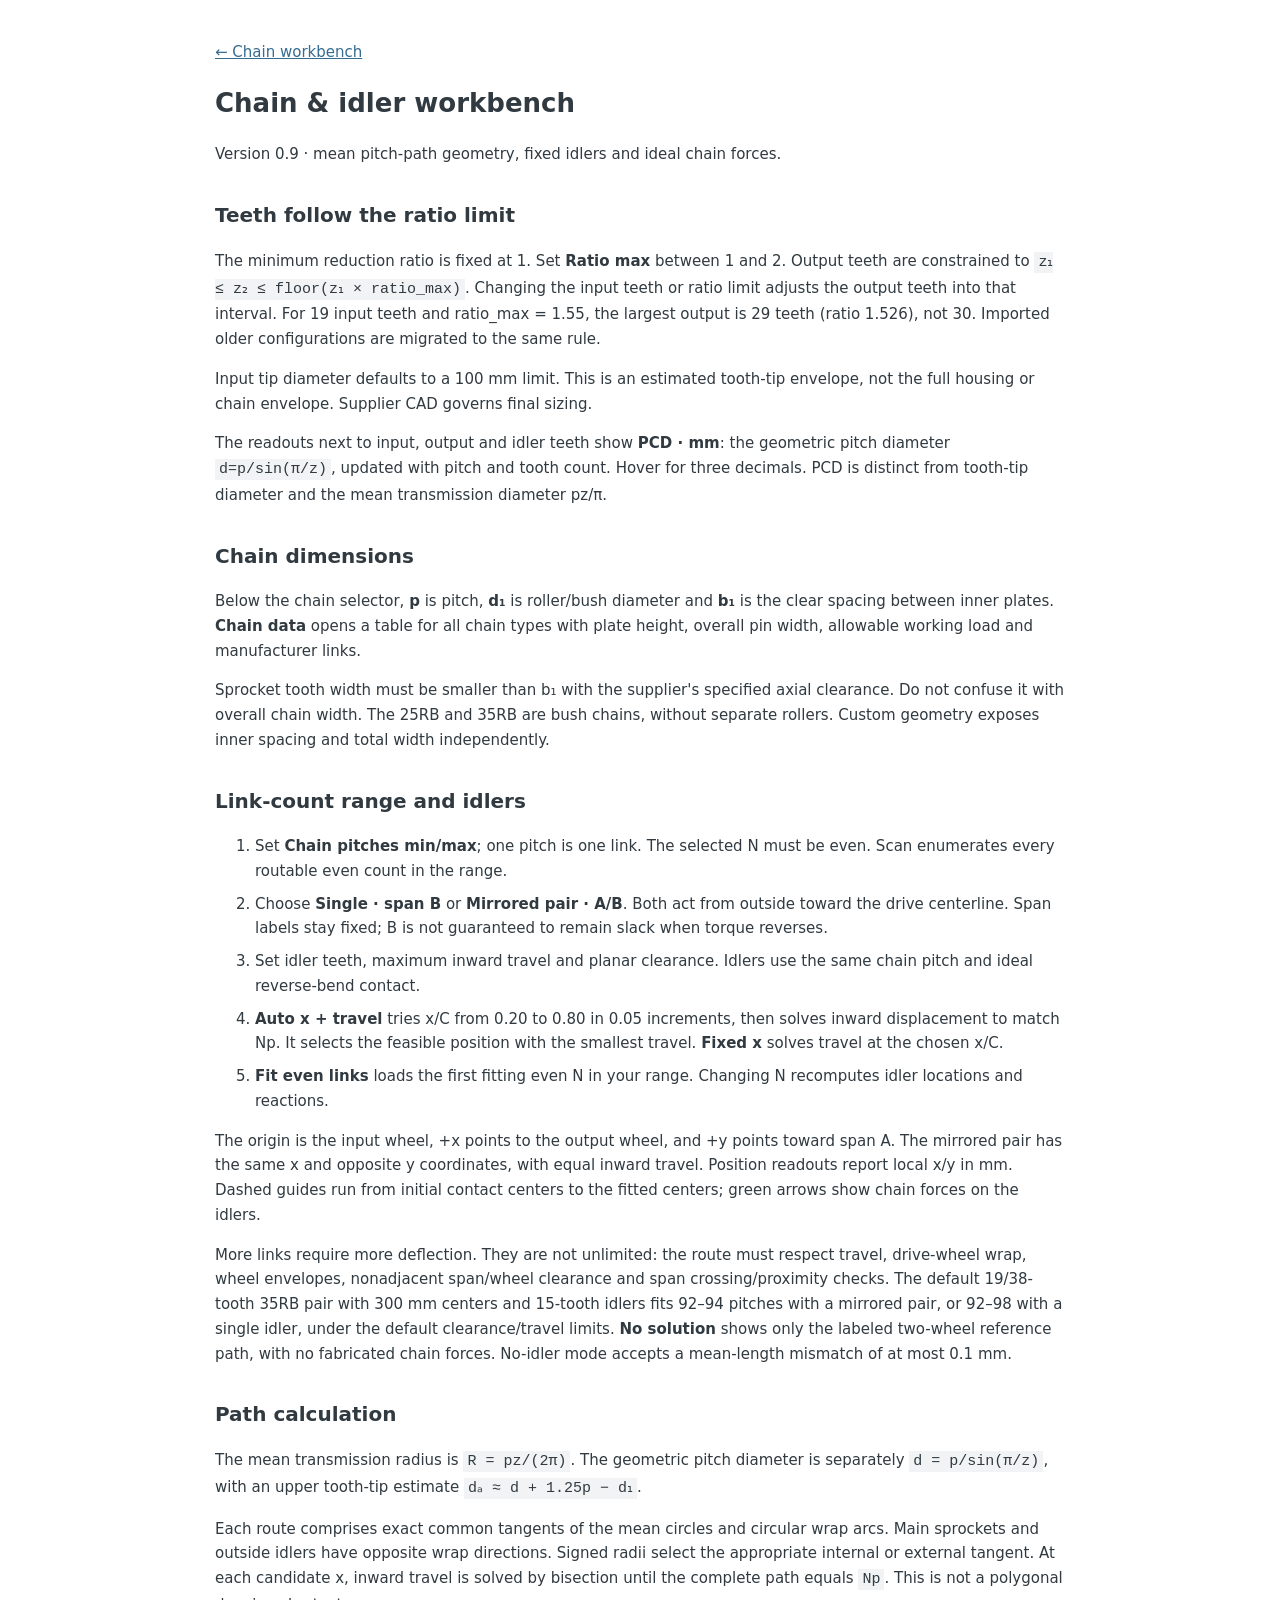
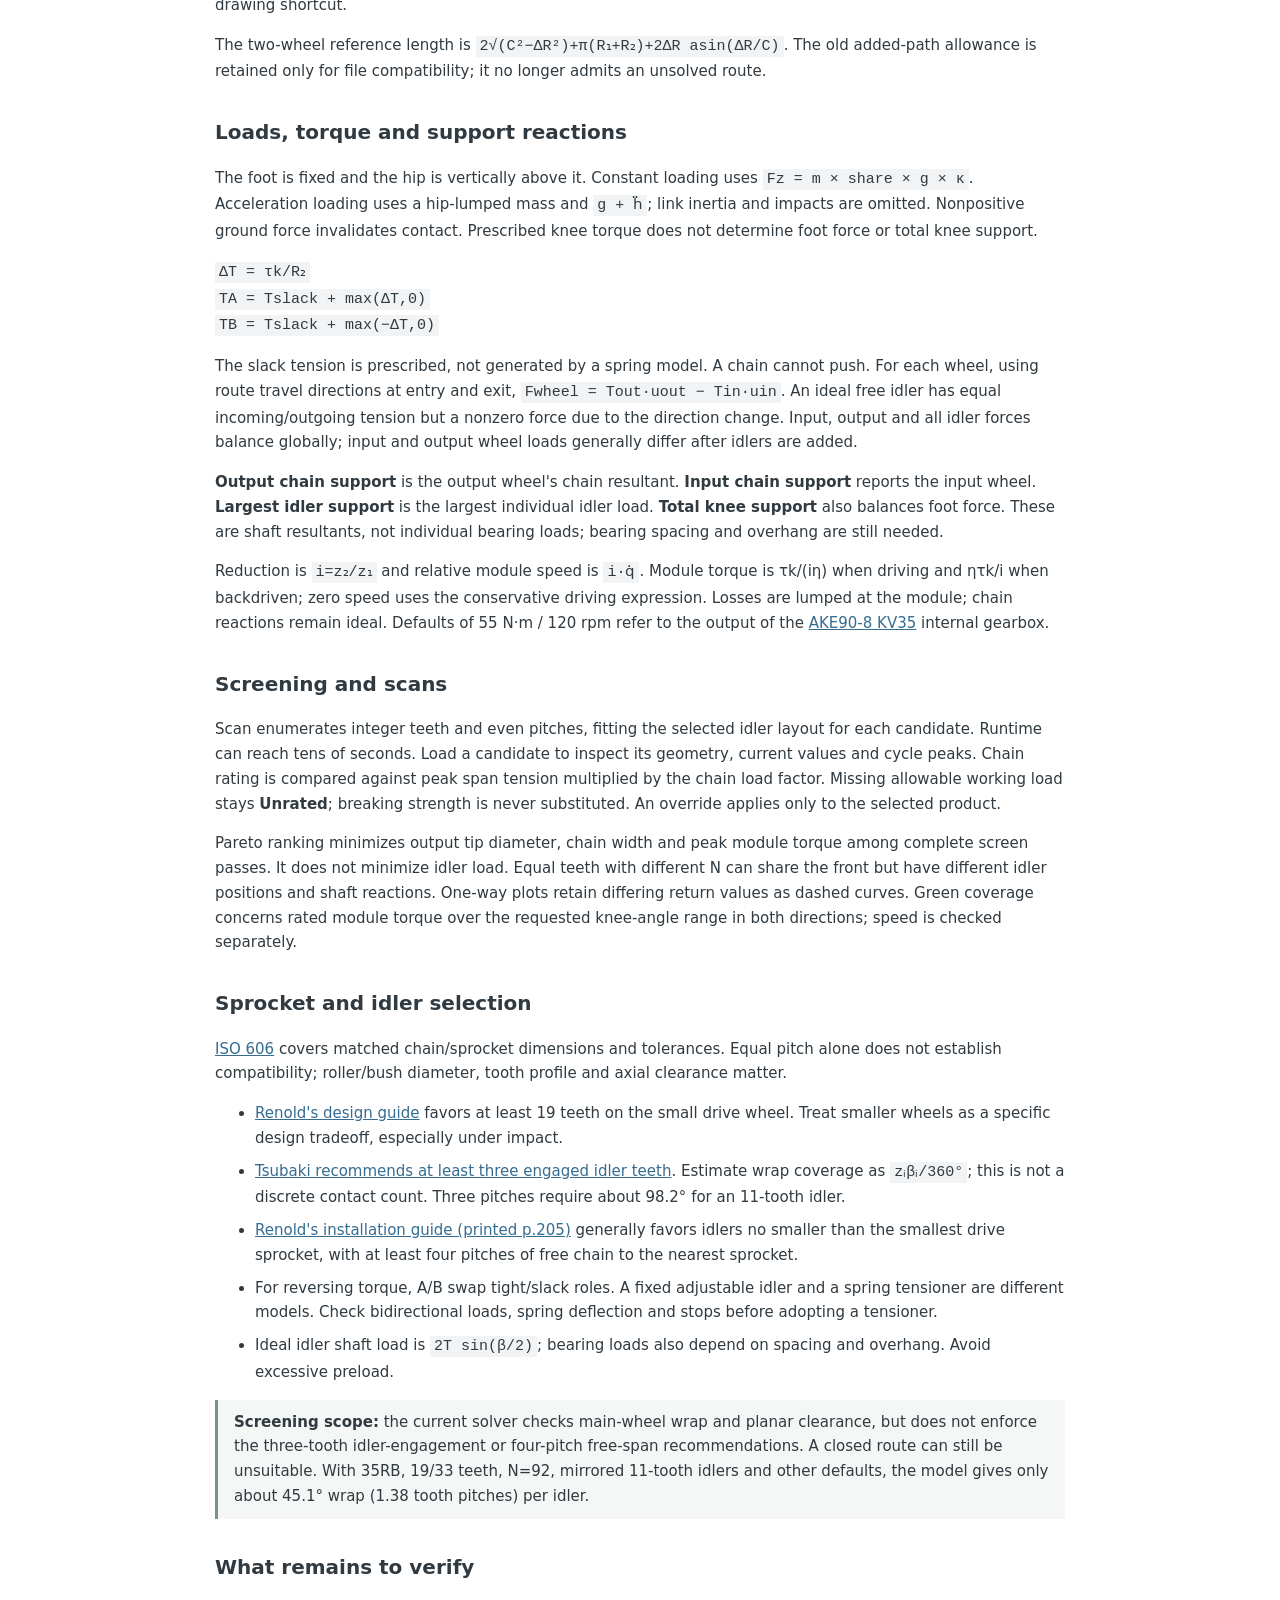
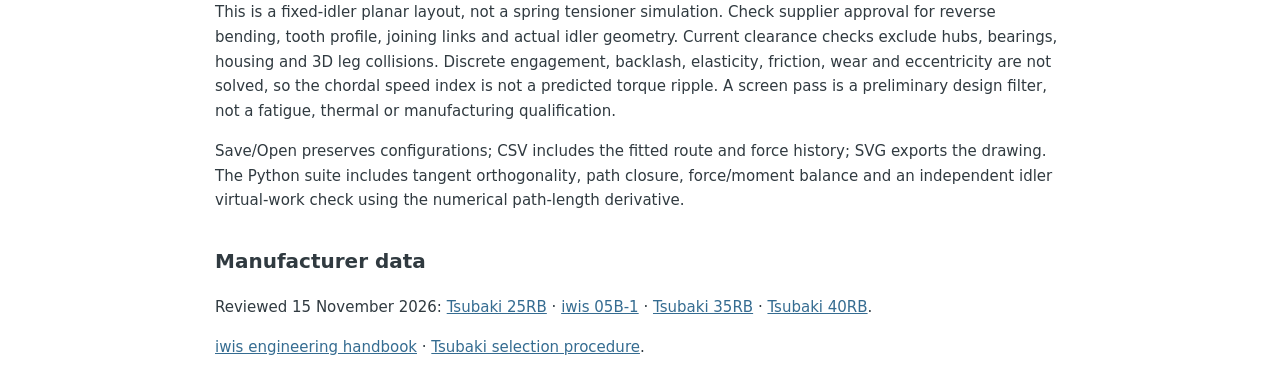
==== static/chain-guide.html @ e71a5073 "Add v0.9 chain drive and idler analysis workbench" ====
<!doctype html><html lang="en"><head><meta charset="utf-8"><meta name="viewport" content="width=device-width,initial-scale=1"><title>Chain guide · Knee Linkage Lab</title><style>body{font:15px/1.65 system-ui,sans-serif;color:#303a40;max-width:850px;margin:40px auto;padding:0 22px}h1{font-size:26px}h2{font-size:20px;margin-top:32px}a{color:#356c91}table{width:100%;border-collapse:collapse;font-size:13px}td,th{text-align:left;border-bottom:1px solid #ddd;padding:8px}code{background:#f1f3f4;padding:2px 4px}.note{border-left:3px solid #729881;padding:10px 16px;background:#f4f7f5}li{margin-bottom:8px}</style></head><body>
<a href="/chain.html">← Chain workbench</a><h1>Chain & idler workbench</h1><p>Version 0.9 · mean pitch-path geometry, fixed idlers and ideal chain forces.</p>
<h2>Teeth follow the ratio limit</h2><p>The minimum reduction ratio is fixed at 1. Set <b>Ratio max</b> between 1 and 2. Output teeth are constrained to <code>z₁ ≤ z₂ ≤ floor(z₁ × ratio_max)</code>. Changing the input teeth or ratio limit adjusts the output teeth into that interval. For 19 input teeth and ratio_max = 1.55, the largest output is 29 teeth (ratio 1.526), not 30. Imported older configurations are migrated to the same rule.</p><p>Input tip diameter defaults to a 100 mm limit. This is an estimated tooth-tip envelope, not the full housing or chain envelope. Supplier CAD governs final sizing.</p>
<p>The readouts next to input, output and idler teeth show <b>PCD · mm</b>: the geometric pitch diameter <code>d=p/sin(π/z)</code>, updated with pitch and tooth count. Hover for three decimals. PCD is distinct from tooth-tip diameter and the mean transmission diameter pz/π.</p><h2>Chain dimensions</h2><p>Below the chain selector, <b>p</b> is pitch, <b>d₁</b> is roller/bush diameter and <b>b₁</b> is the clear spacing between inner plates. <b>Chain data</b> opens a table for all chain types with plate height, overall pin width, allowable working load and manufacturer links.</p><p>Sprocket tooth width must be smaller than b₁ with the supplier's specified axial clearance. Do not confuse it with overall chain width. The 25RB and 35RB are bush chains, without separate rollers. Custom geometry exposes inner spacing and total width independently.</p>
<h2>Link-count range and idlers</h2><ol><li>Set <b>Chain pitches min/max</b>; one pitch is one link. The selected N must be even. Scan enumerates every routable even count in the range.</li><li>Choose <b>Single · span B</b> or <b>Mirrored pair · A/B</b>. Both act from outside toward the drive centerline. Span labels stay fixed; B is not guaranteed to remain slack when torque reverses.</li><li>Set idler teeth, maximum inward travel and planar clearance. Idlers use the same chain pitch and ideal reverse-bend contact.</li><li><b>Auto x + travel</b> tries x/C from 0.20 to 0.80 in 0.05 increments, then solves inward displacement to match Np. It selects the feasible position with the smallest travel. <b>Fixed x</b> solves travel at the chosen x/C.</li><li><b>Fit even links</b> loads the first fitting even N in your range. Changing N recomputes idler locations and reactions.</li></ol><p>The origin is the input wheel, +x points to the output wheel, and +y points toward span A. The mirrored pair has the same x and opposite y coordinates, with equal inward travel. Position readouts report local x/y in mm. Dashed guides run from initial contact centers to the fitted centers; green arrows show chain forces on the idlers.</p>
<p>More links require more deflection. They are not unlimited: the route must respect travel, drive-wheel wrap, wheel envelopes, nonadjacent span/wheel clearance and span crossing/proximity checks. The default 19/38-tooth 35RB pair with 300 mm centers and 15-tooth idlers fits 92–94 pitches with a mirrored pair, or 92–98 with a single idler, under the default clearance/travel limits. <b>No solution</b> shows only the labeled two-wheel reference path, with no fabricated chain forces. No-idler mode accepts a mean-length mismatch of at most 0.1 mm.</p>
<h2>Path calculation</h2><p>The mean transmission radius is <code>R = pz/(2π)</code>. The geometric pitch diameter is separately <code>d = p/sin(π/z)</code>, with an upper tooth-tip estimate <code>dₐ ≈ d + 1.25p − d₁</code>.</p><p>Each route comprises exact common tangents of the mean circles and circular wrap arcs. Main sprockets and outside idlers have opposite wrap directions. Signed radii select the appropriate internal or external tangent. At each candidate x, inward travel is solved by bisection until the complete path equals <code>Np</code>. This is not a polygonal drawing shortcut.</p><p>The two-wheel reference length is <code>2√(C²−ΔR²)+π(R₁+R₂)+2ΔR asin(ΔR/C)</code>. The old added-path allowance is retained only for file compatibility; it no longer admits an unsolved route.</p>
<h2>Loads, torque and support reactions</h2><p>The foot is fixed and the hip is vertically above it. Constant loading uses <code>Fz = m × share × g × κ</code>. Acceleration loading uses a hip-lumped mass and <code>g + ḧ</code>; link inertia and impacts are omitted. Nonpositive ground force invalidates contact. Prescribed knee torque does not determine foot force or total knee support.</p><p><code>ΔT = τk/R₂</code><br><code>TA = Tslack + max(ΔT,0)</code><br><code>TB = Tslack + max(−ΔT,0)</code></p><p>The slack tension is prescribed, not generated by a spring model. A chain cannot push. For each wheel, using route travel directions at entry and exit, <code>Fwheel = Tout·uout − Tin·uin</code>. An ideal free idler has equal incoming/outgoing tension but a nonzero force due to the direction change. Input, output and all idler forces balance globally; input and output wheel loads generally differ after idlers are added.</p><p><b>Output chain support</b> is the output wheel's chain resultant. <b>Input chain support</b> reports the input wheel. <b>Largest idler support</b> is the largest individual idler load. <b>Total knee support</b> also balances foot force. These are shaft resultants, not individual bearing loads; bearing spacing and overhang are still needed.</p><p>Reduction is <code>i=z₂/z₁</code> and relative module speed is <code>i·q̇</code>. Module torque is τk/(iη) when driving and ητk/i when backdriven; zero speed uses the conservative driving expression. Losses are lumped at the module; chain reactions remain ideal. Defaults of 55 N·m / 120 rpm refer to the output of the <a href="https://img.cubemars.com/products/cubemars-product-parameter/AKE90-8-KV35.pdf">AKE90-8 KV35</a> internal gearbox.</p>
<h2>Screening and scans</h2><p>Scan enumerates integer teeth and even pitches, fitting the selected idler layout for each candidate. Runtime can reach tens of seconds. Load a candidate to inspect its geometry, current values and cycle peaks. Chain rating is compared against peak span tension multiplied by the chain load factor. Missing allowable working load stays <b>Unrated</b>; breaking strength is never substituted. An override applies only to the selected product.</p><p>Pareto ranking minimizes output tip diameter, chain width and peak module torque among complete screen passes. It does not minimize idler load. Equal teeth with different N can share the front but have different idler positions and shaft reactions. One-way plots retain differing return values as dashed curves. Green coverage concerns rated module torque over the requested knee-angle range in both directions; speed is checked separately.</p>
<h2>Sprocket and idler selection</h2><p><a href="https://www.iso.org/standard/61232.html">ISO 606</a> covers matched chain/sprocket dimensions and tolerances. Equal pitch alone does not establish compatibility; roller/bush diameter, tooth profile and axial clearance matter.</p><ul><li><a href="https://www.renold.com/upload/renoldswitzerland/roller_chain_designer_guide.pdf">Renold's design guide</a> favors at least 19 teeth on the small drive wheel. Treat smaller wheels as a specific design tradeoff, especially under impact.</li><li><a href="https://www.ustsubaki.com/wp-content/uploads/2023-Tsubaki-Sprocket-Cat-update-v12-reduced.pdf">Tsubaki recommends at least three engaged idler teeth</a>. Estimate wrap coverage as <code>zᵢβᵢ/360°</code>; this is not a discrete contact count. Three pitches require about 98.2° for an 11-tooth idler.</li><li><a href="https://www.renoldcanada.com/media/1566420/Inst-Maint-53.pdf">Renold's installation guide (printed p.205)</a> generally favors idlers no smaller than the smallest drive sprocket, with at least four pitches of free chain to the nearest sprocket.</li><li>For reversing torque, A/B swap tight/slack roles. A fixed adjustable idler and a spring tensioner are different models. Check bidirectional loads, spring deflection and stops before adopting a tensioner.</li><li>Ideal idler shaft load is <code>2T sin(β/2)</code>; bearing loads also depend on spacing and overhang. Avoid excessive preload.</li></ul><p class="note"><b>Screening scope:</b> the current solver checks main-wheel wrap and planar clearance, but does not enforce the three-tooth idler-engagement or four-pitch free-span recommendations. A closed route can still be unsuitable. With 35RB, 19/33 teeth, N=92, mirrored 11-tooth idlers and other defaults, the model gives only about 45.1° wrap (1.38 tooth pitches) per idler.</p>
<h2>What remains to verify</h2><p>This is a fixed-idler planar layout, not a spring tensioner simulation. Check supplier approval for reverse bending, tooth profile, joining links and actual idler geometry. Current clearance checks exclude hubs, bearings, housing and 3D leg collisions. Discrete engagement, backlash, elasticity, friction, wear and eccentricity are not solved, so the chordal speed index is not a predicted torque ripple. A screen pass is a preliminary design filter, not a fatigue, thermal or manufacturing qualification.</p><p>Save/Open preserves configurations; CSV includes the fitted route and force history; SVG exports the drawing. The Python suite includes tangent orthogonality, path closure, force/moment balance and an independent idler virtual-work check using the numerical path-length derivative.</p>
<h2>Manufacturer data</h2><p>Reviewed 15 November 2026: <a href="https://chains.ustsubaki.com/en-us/item/rs25-through-rs240-chains/rs25-roller-chains/25rb">Tsubaki 25RB</a> · <a href="https://www.iwis.com/en-en/print-product/4735">iwis 05B-1</a> · <a href="https://chains.ustsubaki.com/en-us/item/rs25-through-rs240-chains/rs35-roller-chains/35rb">Tsubaki 35RB</a> · <a href="https://chains.ustsubaki.com/en-us/item/rs25-through-rs240-chains/rs40-roller-chains/40rb">Tsubaki 40RB</a>.</p><p><a href="https://www.iwis.com/as-handbook/iwis-handbook-for-chain-engineering-design-and-construction.pdf">iwis engineering handbook</a> · <a href="https://tt-net.tsubakimoto.co.jp/tecs/engd/cdc/engd_cdc_sen.asp?lang=en">Tsubaki selection procedure</a>.</p></body></html>
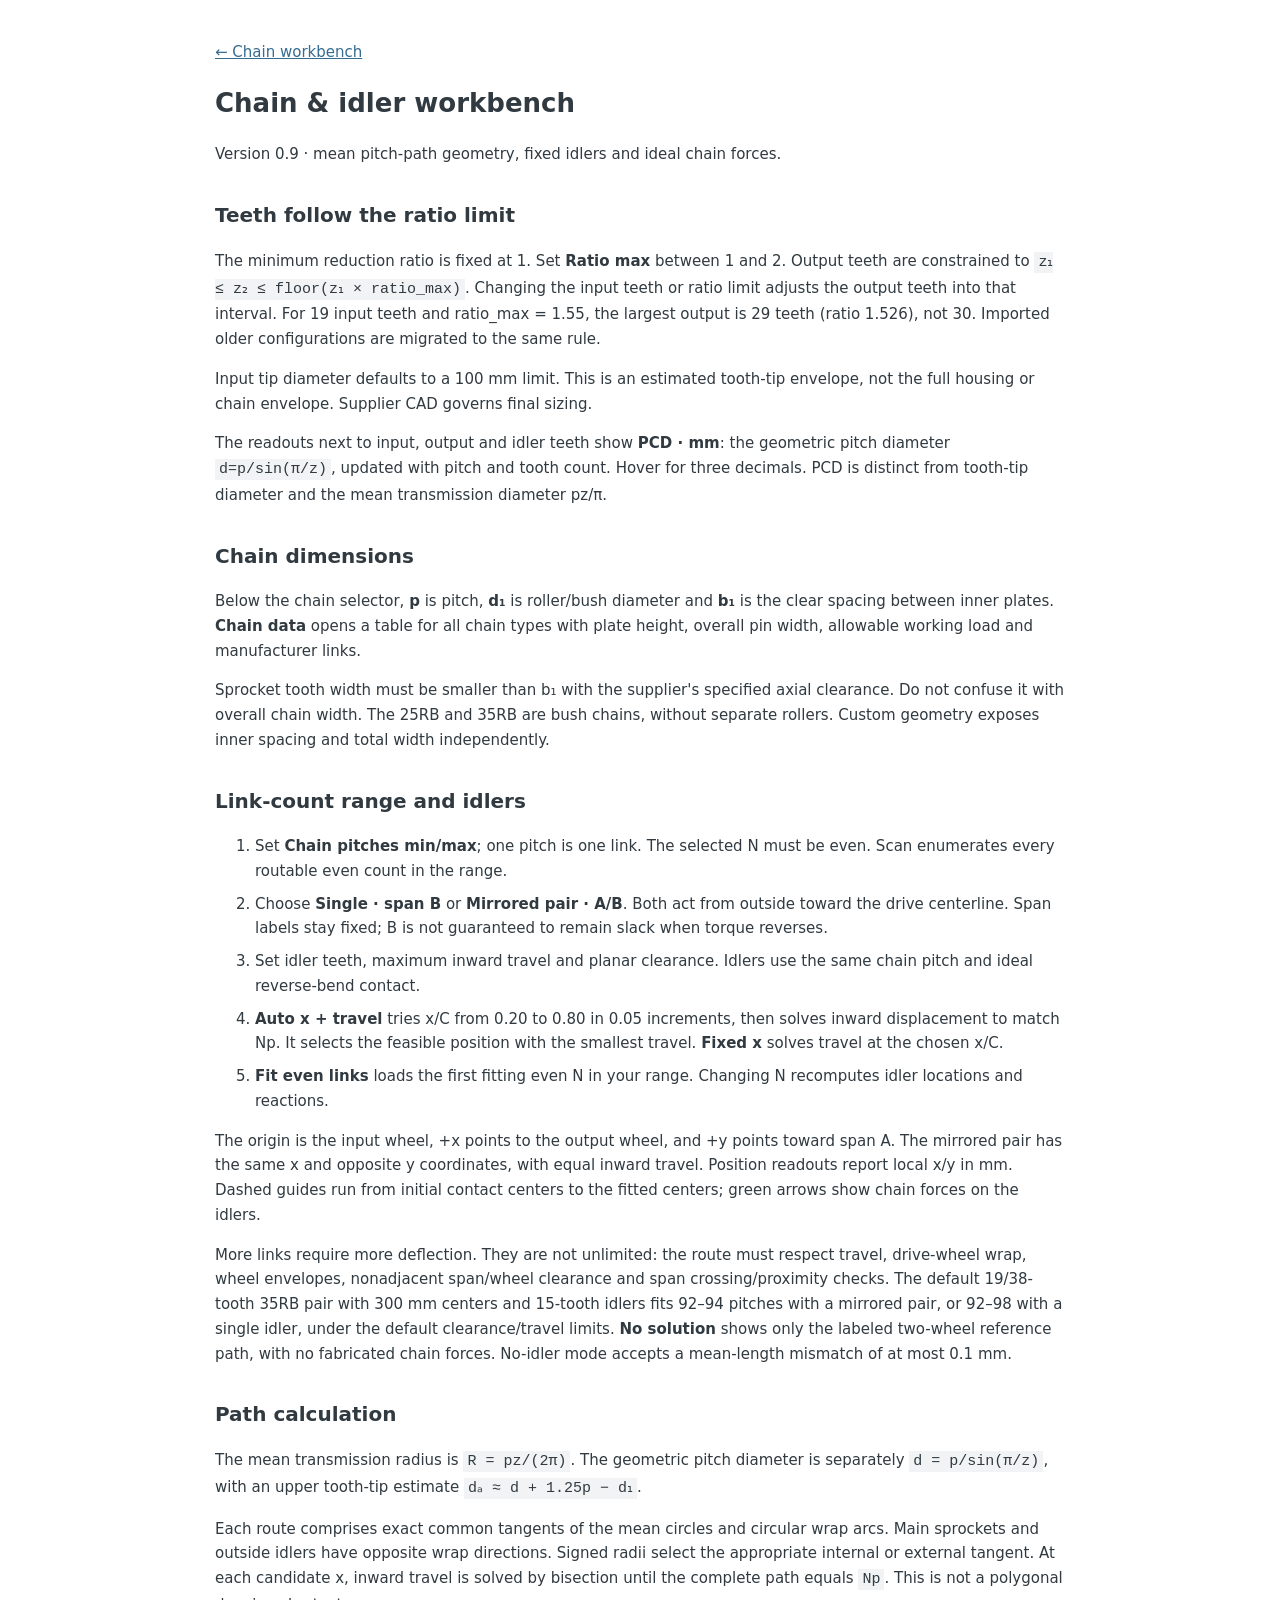
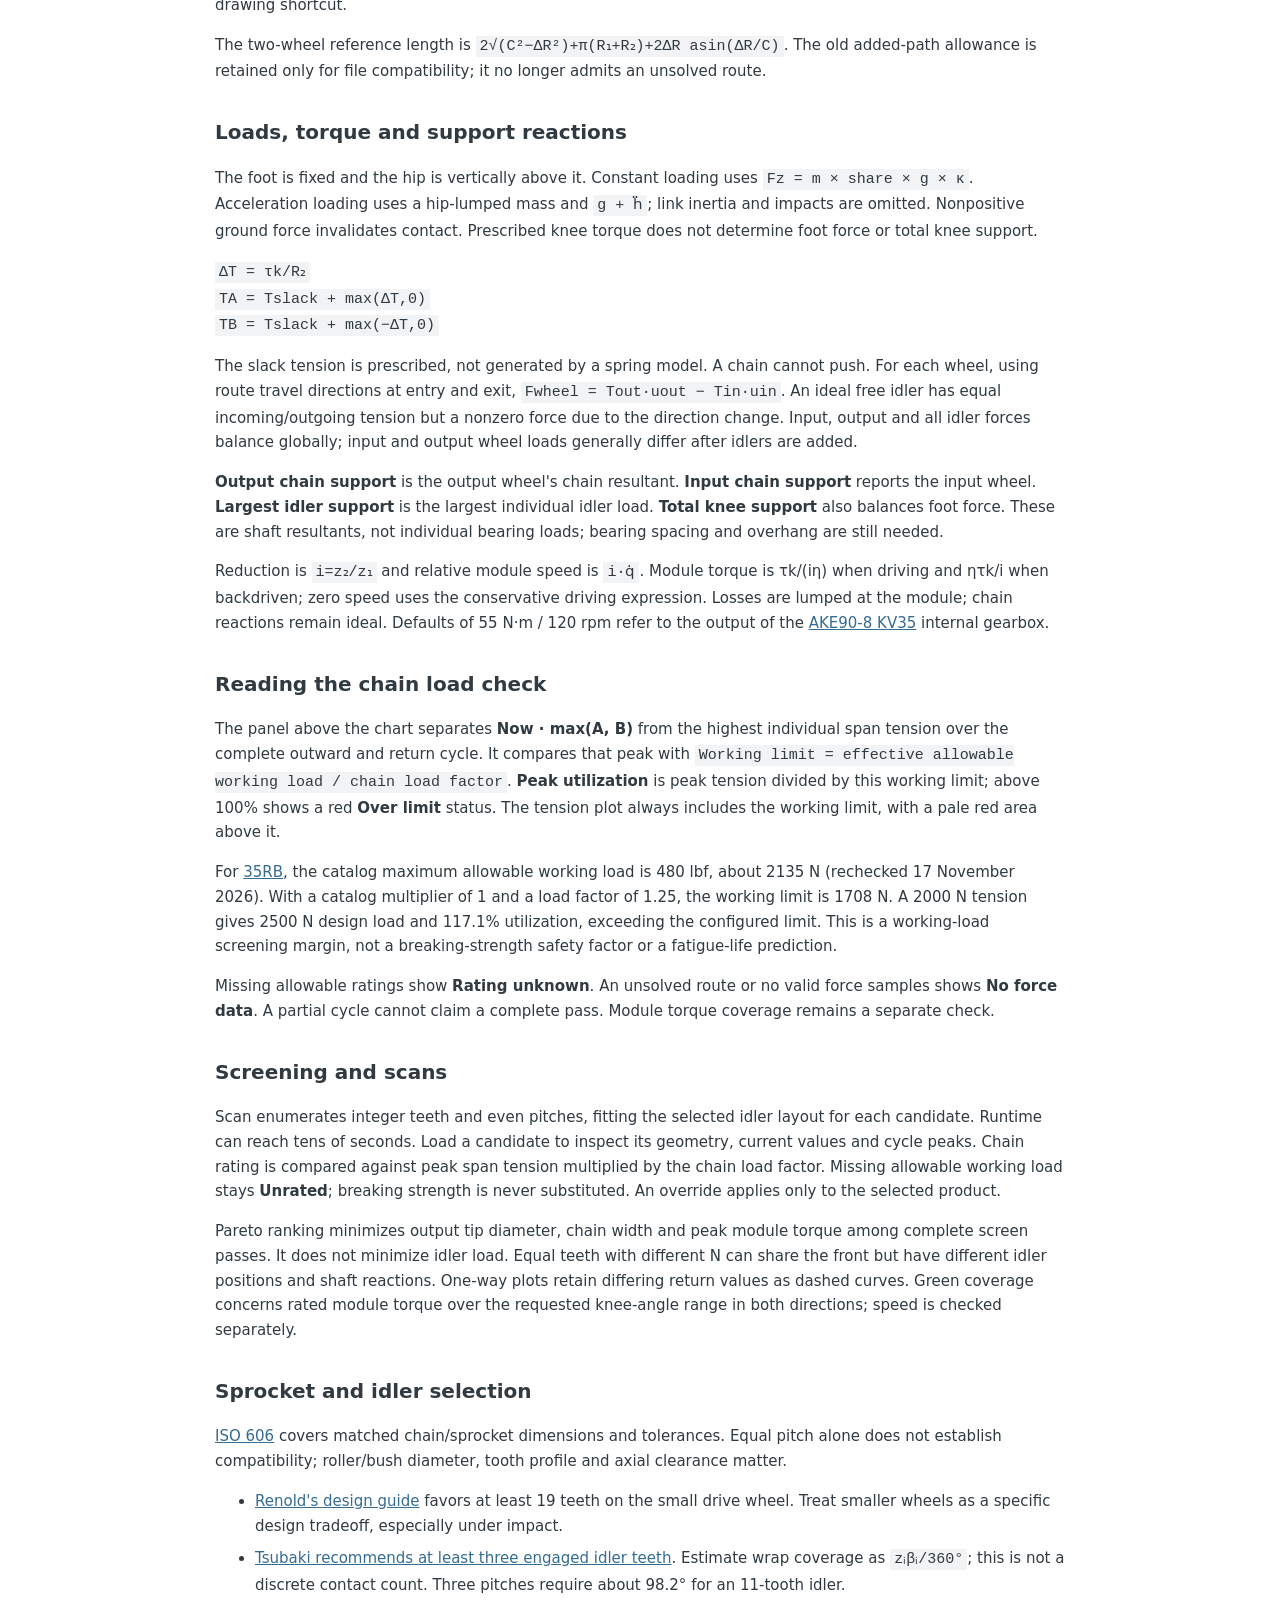
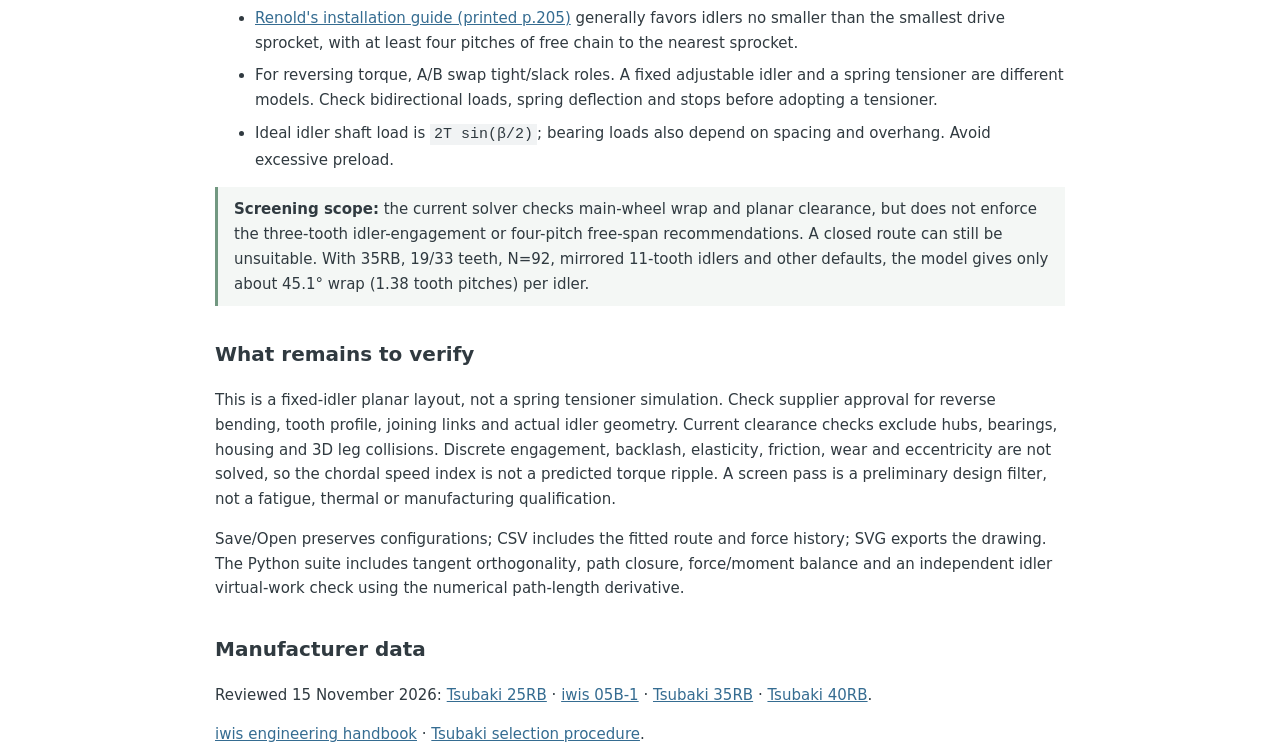
==== commit fa441c5f: "Deploy browser workbench on GitHub Pages with shared Python solvers Run the existing mechanics throu" ====
--- a/static/chain-guide.html
+++ b/static/chain-guide.html
@@ -1,11 +1,12 @@
 <!doctype html><html lang="en"><head><meta charset="utf-8"><meta name="viewport" content="width=device-width,initial-scale=1"><title>Chain guide · Knee Linkage Lab</title><style>body{font:15px/1.65 system-ui,sans-serif;color:#303a40;max-width:850px;margin:40px auto;padding:0 22px}h1{font-size:26px}h2{font-size:20px;margin-top:32px}a{color:#356c91}table{width:100%;border-collapse:collapse;font-size:13px}td,th{text-align:left;border-bottom:1px solid #ddd;padding:8px}code{background:#f1f3f4;padding:2px 4px}.note{border-left:3px solid #729881;padding:10px 16px;background:#f4f7f5}li{margin-bottom:8px}</style></head><body>
-<a href="/chain.html">← Chain workbench</a><h1>Chain & idler workbench</h1><p>Version 0.9 · mean pitch-path geometry, fixed idlers and ideal chain forces.</p>
+<a href="./chain.html">← Chain workbench</a><h1>Chain & idler workbench</h1><p>Version 0.9 · mean pitch-path geometry, fixed idlers and ideal chain forces.</p>
 <h2>Teeth follow the ratio limit</h2><p>The minimum reduction ratio is fixed at 1. Set <b>Ratio max</b> between 1 and 2. Output teeth are constrained to <code>z₁ ≤ z₂ ≤ floor(z₁ × ratio_max)</code>. Changing the input teeth or ratio limit adjusts the output teeth into that interval. For 19 input teeth and ratio_max = 1.55, the largest output is 29 teeth (ratio 1.526), not 30. Imported older configurations are migrated to the same rule.</p><p>Input tip diameter defaults to a 100 mm limit. This is an estimated tooth-tip envelope, not the full housing or chain envelope. Supplier CAD governs final sizing.</p>
 <p>The readouts next to input, output and idler teeth show <b>PCD · mm</b>: the geometric pitch diameter <code>d=p/sin(π/z)</code>, updated with pitch and tooth count. Hover for three decimals. PCD is distinct from tooth-tip diameter and the mean transmission diameter pz/π.</p><h2>Chain dimensions</h2><p>Below the chain selector, <b>p</b> is pitch, <b>d₁</b> is roller/bush diameter and <b>b₁</b> is the clear spacing between inner plates. <b>Chain data</b> opens a table for all chain types with plate height, overall pin width, allowable working load and manufacturer links.</p><p>Sprocket tooth width must be smaller than b₁ with the supplier's specified axial clearance. Do not confuse it with overall chain width. The 25RB and 35RB are bush chains, without separate rollers. Custom geometry exposes inner spacing and total width independently.</p>
 <h2>Link-count range and idlers</h2><ol><li>Set <b>Chain pitches min/max</b>; one pitch is one link. The selected N must be even. Scan enumerates every routable even count in the range.</li><li>Choose <b>Single · span B</b> or <b>Mirrored pair · A/B</b>. Both act from outside toward the drive centerline. Span labels stay fixed; B is not guaranteed to remain slack when torque reverses.</li><li>Set idler teeth, maximum inward travel and planar clearance. Idlers use the same chain pitch and ideal reverse-bend contact.</li><li><b>Auto x + travel</b> tries x/C from 0.20 to 0.80 in 0.05 increments, then solves inward displacement to match Np. It selects the feasible position with the smallest travel. <b>Fixed x</b> solves travel at the chosen x/C.</li><li><b>Fit even links</b> loads the first fitting even N in your range. Changing N recomputes idler locations and reactions.</li></ol><p>The origin is the input wheel, +x points to the output wheel, and +y points toward span A. The mirrored pair has the same x and opposite y coordinates, with equal inward travel. Position readouts report local x/y in mm. Dashed guides run from initial contact centers to the fitted centers; green arrows show chain forces on the idlers.</p>
 <p>More links require more deflection. They are not unlimited: the route must respect travel, drive-wheel wrap, wheel envelopes, nonadjacent span/wheel clearance and span crossing/proximity checks. The default 19/38-tooth 35RB pair with 300 mm centers and 15-tooth idlers fits 92–94 pitches with a mirrored pair, or 92–98 with a single idler, under the default clearance/travel limits. <b>No solution</b> shows only the labeled two-wheel reference path, with no fabricated chain forces. No-idler mode accepts a mean-length mismatch of at most 0.1 mm.</p>
 <h2>Path calculation</h2><p>The mean transmission radius is <code>R = pz/(2π)</code>. The geometric pitch diameter is separately <code>d = p/sin(π/z)</code>, with an upper tooth-tip estimate <code>dₐ ≈ d + 1.25p − d₁</code>.</p><p>Each route comprises exact common tangents of the mean circles and circular wrap arcs. Main sprockets and outside idlers have opposite wrap directions. Signed radii select the appropriate internal or external tangent. At each candidate x, inward travel is solved by bisection until the complete path equals <code>Np</code>. This is not a polygonal drawing shortcut.</p><p>The two-wheel reference length is <code>2√(C²−ΔR²)+π(R₁+R₂)+2ΔR asin(ΔR/C)</code>. The old added-path allowance is retained only for file compatibility; it no longer admits an unsolved route.</p>
 <h2>Loads, torque and support reactions</h2><p>The foot is fixed and the hip is vertically above it. Constant loading uses <code>Fz = m × share × g × κ</code>. Acceleration loading uses a hip-lumped mass and <code>g + ḧ</code>; link inertia and impacts are omitted. Nonpositive ground force invalidates contact. Prescribed knee torque does not determine foot force or total knee support.</p><p><code>ΔT = τk/R₂</code><br><code>TA = Tslack + max(ΔT,0)</code><br><code>TB = Tslack + max(−ΔT,0)</code></p><p>The slack tension is prescribed, not generated by a spring model. A chain cannot push. For each wheel, using route travel directions at entry and exit, <code>Fwheel = Tout·uout − Tin·uin</code>. An ideal free idler has equal incoming/outgoing tension but a nonzero force due to the direction change. Input, output and all idler forces balance globally; input and output wheel loads generally differ after idlers are added.</p><p><b>Output chain support</b> is the output wheel's chain resultant. <b>Input chain support</b> reports the input wheel. <b>Largest idler support</b> is the largest individual idler load. <b>Total knee support</b> also balances foot force. These are shaft resultants, not individual bearing loads; bearing spacing and overhang are still needed.</p><p>Reduction is <code>i=z₂/z₁</code> and relative module speed is <code>i·q̇</code>. Module torque is τk/(iη) when driving and ητk/i when backdriven; zero speed uses the conservative driving expression. Losses are lumped at the module; chain reactions remain ideal. Defaults of 55 N·m / 120 rpm refer to the output of the <a href="https://img.cubemars.com/products/cubemars-product-parameter/AKE90-8-KV35.pdf">AKE90-8 KV35</a> internal gearbox.</p>
+<h2>Reading the chain load check</h2><p>The panel above the chart separates <b>Now · max(A, B)</b> from the highest individual span tension over the complete outward and return cycle. It compares that peak with <code>Working limit = effective allowable working load / chain load factor</code>. <b>Peak utilization</b> is peak tension divided by this working limit; above 100% shows a red <b>Over limit</b> status. The tension plot always includes the working limit, with a pale red area above it.</p><p>For <a href="https://chains.ustsubaki.com/en-us/item/rs25-through-rs240-chains/rs35-roller-chains/35rb">35RB</a>, the catalog maximum allowable working load is 480 lbf, about 2135 N (rechecked 17 November 2026). With a catalog multiplier of 1 and a load factor of 1.25, the working limit is 1708 N. A 2000 N tension gives 2500 N design load and 117.1% utilization, exceeding the configured limit. This is a working-load screening margin, not a breaking-strength safety factor or a fatigue-life prediction.</p><p>Missing allowable ratings show <b>Rating unknown</b>. An unsolved route or no valid force samples shows <b>No force data</b>. A partial cycle cannot claim a complete pass. Module torque coverage remains a separate check.</p>
 <h2>Screening and scans</h2><p>Scan enumerates integer teeth and even pitches, fitting the selected idler layout for each candidate. Runtime can reach tens of seconds. Load a candidate to inspect its geometry, current values and cycle peaks. Chain rating is compared against peak span tension multiplied by the chain load factor. Missing allowable working load stays <b>Unrated</b>; breaking strength is never substituted. An override applies only to the selected product.</p><p>Pareto ranking minimizes output tip diameter, chain width and peak module torque among complete screen passes. It does not minimize idler load. Equal teeth with different N can share the front but have different idler positions and shaft reactions. One-way plots retain differing return values as dashed curves. Green coverage concerns rated module torque over the requested knee-angle range in both directions; speed is checked separately.</p>
 <h2>Sprocket and idler selection</h2><p><a href="https://www.iso.org/standard/61232.html">ISO 606</a> covers matched chain/sprocket dimensions and tolerances. Equal pitch alone does not establish compatibility; roller/bush diameter, tooth profile and axial clearance matter.</p><ul><li><a href="https://www.renold.com/upload/renoldswitzerland/roller_chain_designer_guide.pdf">Renold's design guide</a> favors at least 19 teeth on the small drive wheel. Treat smaller wheels as a specific design tradeoff, especially under impact.</li><li><a href="https://www.ustsubaki.com/wp-content/uploads/2023-Tsubaki-Sprocket-Cat-update-v12-reduced.pdf">Tsubaki recommends at least three engaged idler teeth</a>. Estimate wrap coverage as <code>zᵢβᵢ/360°</code>; this is not a discrete contact count. Three pitches require about 98.2° for an 11-tooth idler.</li><li><a href="https://www.renoldcanada.com/media/1566420/Inst-Maint-53.pdf">Renold's installation guide (printed p.205)</a> generally favors idlers no smaller than the smallest drive sprocket, with at least four pitches of free chain to the nearest sprocket.</li><li>For reversing torque, A/B swap tight/slack roles. A fixed adjustable idler and a spring tensioner are different models. Check bidirectional loads, spring deflection and stops before adopting a tensioner.</li><li>Ideal idler shaft load is <code>2T sin(β/2)</code>; bearing loads also depend on spacing and overhang. Avoid excessive preload.</li></ul><p class="note"><b>Screening scope:</b> the current solver checks main-wheel wrap and planar clearance, but does not enforce the three-tooth idler-engagement or four-pitch free-span recommendations. A closed route can still be unsuitable. With 35RB, 19/33 teeth, N=92, mirrored 11-tooth idlers and other defaults, the model gives only about 45.1° wrap (1.38 tooth pitches) per idler.</p>
 <h2>What remains to verify</h2><p>This is a fixed-idler planar layout, not a spring tensioner simulation. Check supplier approval for reverse bending, tooth profile, joining links and actual idler geometry. Current clearance checks exclude hubs, bearings, housing and 3D leg collisions. Discrete engagement, backlash, elasticity, friction, wear and eccentricity are not solved, so the chordal speed index is not a predicted torque ripple. A screen pass is a preliminary design filter, not a fatigue, thermal or manufacturing qualification.</p><p>Save/Open preserves configurations; CSV includes the fitted route and force history; SVG exports the drawing. The Python suite includes tangent orthogonality, path closure, force/moment balance and an independent idler virtual-work check using the numerical path-length derivative.</p>
